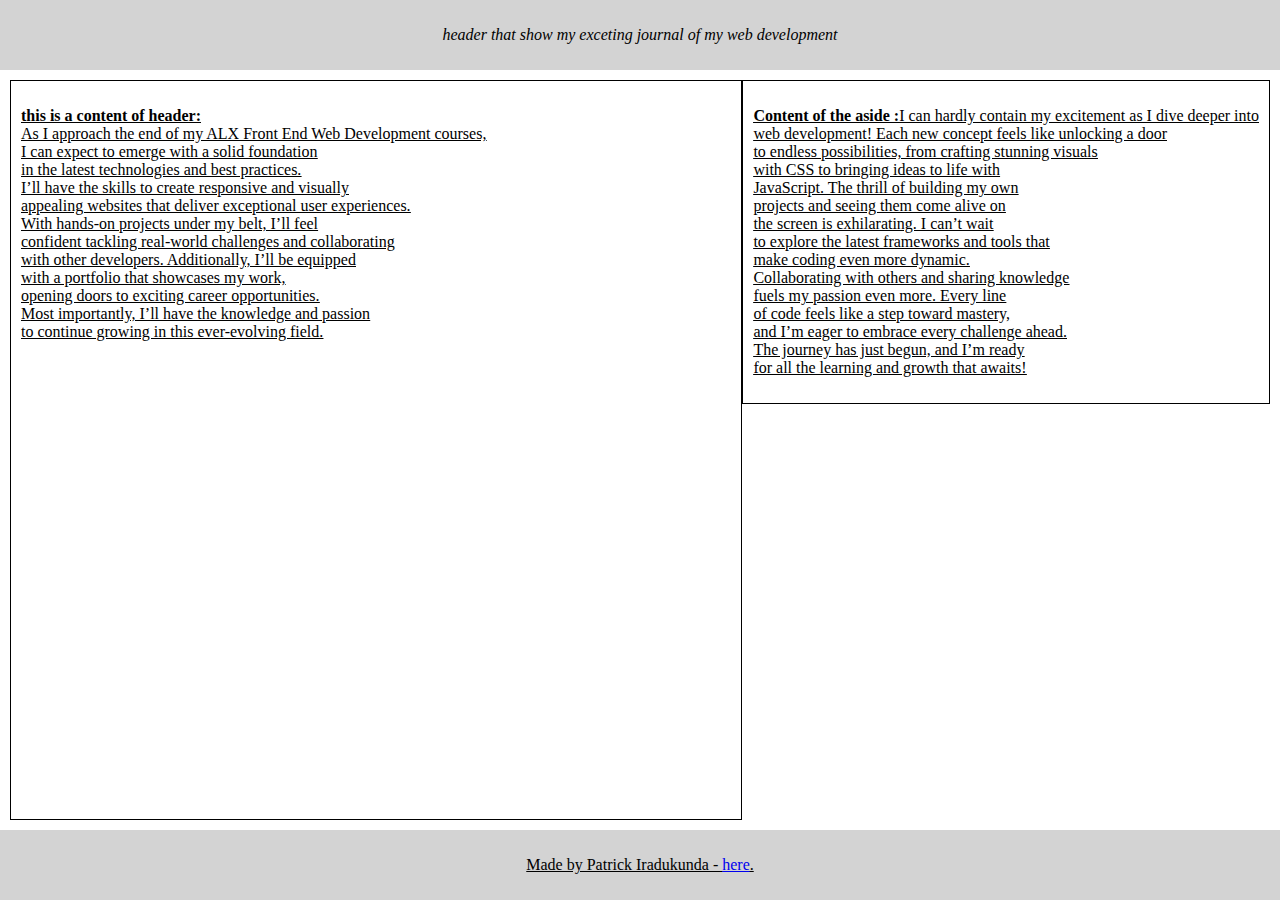
==== index.html @ 76df624b "Styled layout using flexbox , index.html and adjusted project structure" ====
<!DOCTYPE html>
<html lang="en">
<head>
    <meta charset="UTF-8">
    <meta name="viewport" content="width=device-width, initial-scale=1.0">
    <title>HTML Page</title>
    <link href="base.css" rel="stylesheet">
    <link href="styles.css" rel="stylesheet">
</head>
<body>
    <header>
     <p><i>header that show my exceting journal  of my web development </i></p>
                
    </header>

    <main>
        <article>
            <p><b><u>this is a content of header: <u></b> <br>As I approach the end of my ALX Front End Web Development courses,<br> I can expect to emerge with a solid foundation <br>in the latest technologies and best practices.<br> I’ll have the skills to create responsive and visually<br> appealing websites that deliver exceptional user experiences.<br> With hands-on projects under my belt, I’ll feel<br> confident tackling real-world challenges and collaborating<br> with other developers. Additionally, I’ll be equipped<br> with a portfolio that showcases my work,<br> opening doors to exciting career opportunities. <br>Most importantly, I’ll have the knowledge and passion<br> to continue growing in this ever-evolving field.</p>
        </article>
        <aside>
            <p><b><u>Content of the aside :</u></b>I can hardly contain my excitement as I dive deeper into <br>web development! Each new concept feels like unlocking a door <br>to endless possibilities, from crafting stunning visuals<br> with CSS to bringing ideas to life with <br>JavaScript. The thrill of building my own<br> projects and seeing them come alive on <br>the screen is exhilarating. I can’t wait<br> to explore the latest frameworks and tools that<br> make coding even more dynamic.<br> Collaborating with others and sharing knowledge<br> fuels my passion even more. Every line <br>of code feels like a step toward mastery,<br> and I’m eager to embrace every challenge ahead.<br> The journey has just begun, and I’m ready<br> for all the learning and growth that awaits! </p></u></b></p>
        </aside>
    </main>

    <footer>
        <p>Made by Patrick Iradukunda - <a href="https://example.com" target="_blank">here</a>.</p>
    </footer>
</body>
</html>
---- styles.css ----
/* 1. Apply flexbox to body */
body {
    display: flex;
    flex-direction: column; /* Stacks header, main, and footer in a column */
    margin: 0;
    height: 100vh; /* Ensure the body takes up the entire viewport height */
}

/* 2. Apply flexbox to main */
main {
    display: flex;
    flex-direction: row; /* Layout article and aside side by side */
    flex: auto; /* Ensure it adapts automatically */
}

/* 3. Article and aside width */
article {
    flex: 2; /* Takes 2/3 of the space */
    overflow-y: auto; /* Allows scrolling */
    padding: 10px;
}

aside {
    flex: 1; /* Takes 1/3 of the space */
    overflow-y: auto; /* Allows scrolling */
    padding: 10px;
}

/* 4. Styling header and footer */
header, footer {
    background-color: lightgray; /* Add color for visibility */
    padding: 10px;
    text-align: center;
}

/* Optional - Add some space and borders for visualization */
article, aside {
    border: 1px solid black;
}

main {
    flex: 1;
    padding: 10px;
}
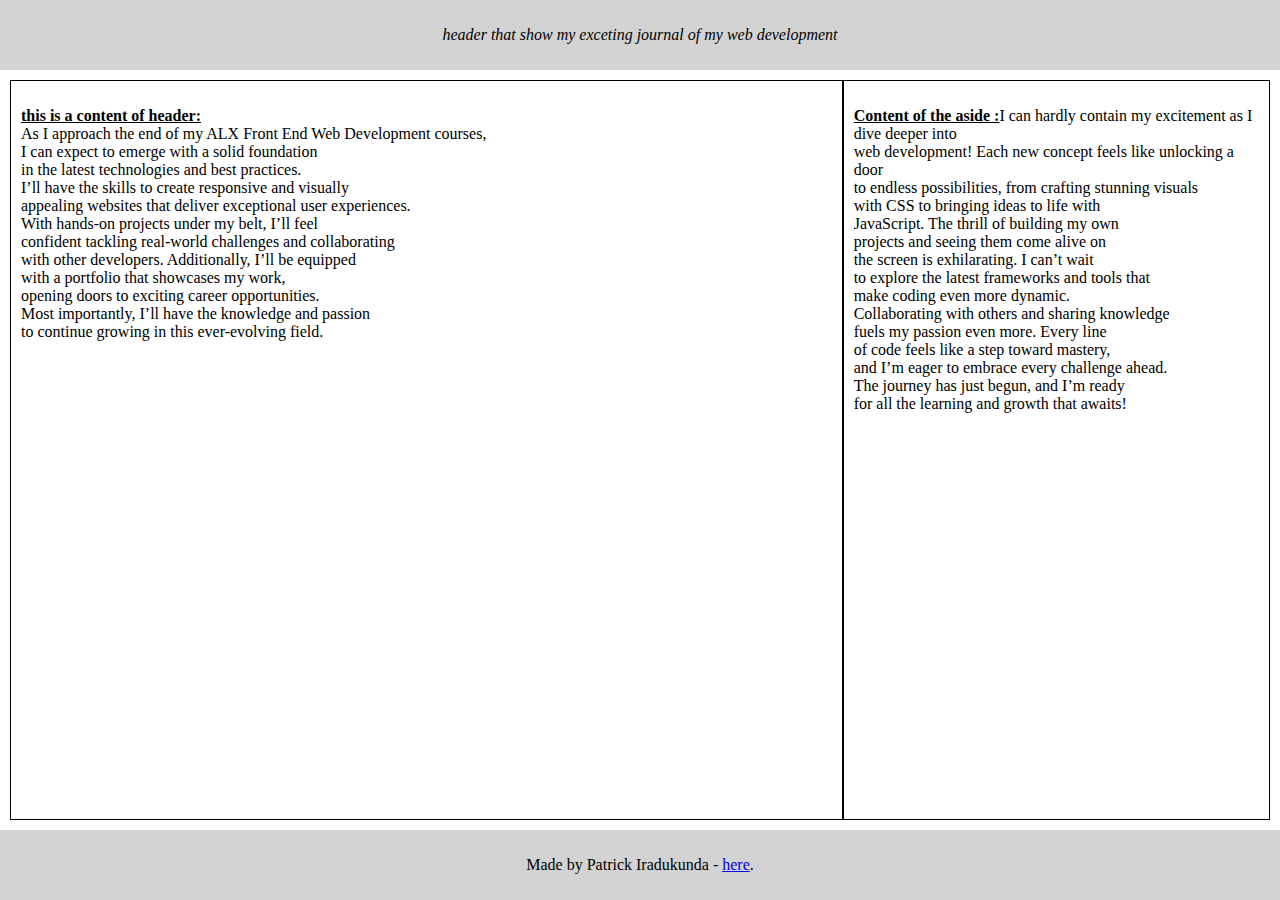
==== commit d14a5438: "modifiton of index.html and styles.css" ====
--- a/index.html
+++ b/index.html
@@ -7,7 +7,7 @@
     <link href="base.css" rel="stylesheet">
     <link href="styles.css" rel="stylesheet">
 </head>
-<body>
+<body class="works_on_smartphone">
     <header>
      <p><i>header that show my exceting journal  of my web development </i></p>
                 
@@ -15,7 +15,7 @@
 
     <main>
         <article>
-            <p><b><u>this is a content of header: <u></b> <br>As I approach the end of my ALX Front End Web Development courses,<br> I can expect to emerge with a solid foundation <br>in the latest technologies and best practices.<br> I’ll have the skills to create responsive and visually<br> appealing websites that deliver exceptional user experiences.<br> With hands-on projects under my belt, I’ll feel<br> confident tackling real-world challenges and collaborating<br> with other developers. Additionally, I’ll be equipped<br> with a portfolio that showcases my work,<br> opening doors to exciting career opportunities. <br>Most importantly, I’ll have the knowledge and passion<br> to continue growing in this ever-evolving field.</p>
+            <p><b><u>this is a content of header: </u></b> <br>As I approach the end of my ALX Front End Web Development courses,<br> I can expect to emerge with a solid foundation <br>in the latest technologies and best practices.<br> I’ll have the skills to create responsive and visually<br> appealing websites that deliver exceptional user experiences.<br> With hands-on projects under my belt, I’ll feel<br> confident tackling real-world challenges and collaborating<br> with other developers. Additionally, I’ll be equipped<br> with a portfolio that showcases my work,<br> opening doors to exciting career opportunities. <br>Most importantly, I’ll have the knowledge and passion<br> to continue growing in this ever-evolving field.</p>
         </article>
         <aside>
             <p><b><u>Content of the aside :</u></b>I can hardly contain my excitement as I dive deeper into <br>web development! Each new concept feels like unlocking a door <br>to endless possibilities, from crafting stunning visuals<br> with CSS to bringing ideas to life with <br>JavaScript. The thrill of building my own<br> projects and seeing them come alive on <br>the screen is exhilarating. I can’t wait<br> to explore the latest frameworks and tools that<br> make coding even more dynamic.<br> Collaborating with others and sharing knowledge<br> fuels my passion even more. Every line <br>of code feels like a step toward mastery,<br> and I’m eager to embrace every challenge ahead.<br> The journey has just begun, and I’m ready<br> for all the learning and growth that awaits! </p></u></b></p>
--- a/styles.css
+++ b/styles.css
@@ -42,3 +42,12 @@
     flex: 1;
     padding: 10px;
 }
+@media (max-width: 768px) {
+    main {
+        flex-direction: column; /* Stack article and aside vertically on smaller screens */
+    }
+
+    article, aside {
+        flex: 1; /* Ensure both article and aside take full width in the stacked layout */
+    }
+}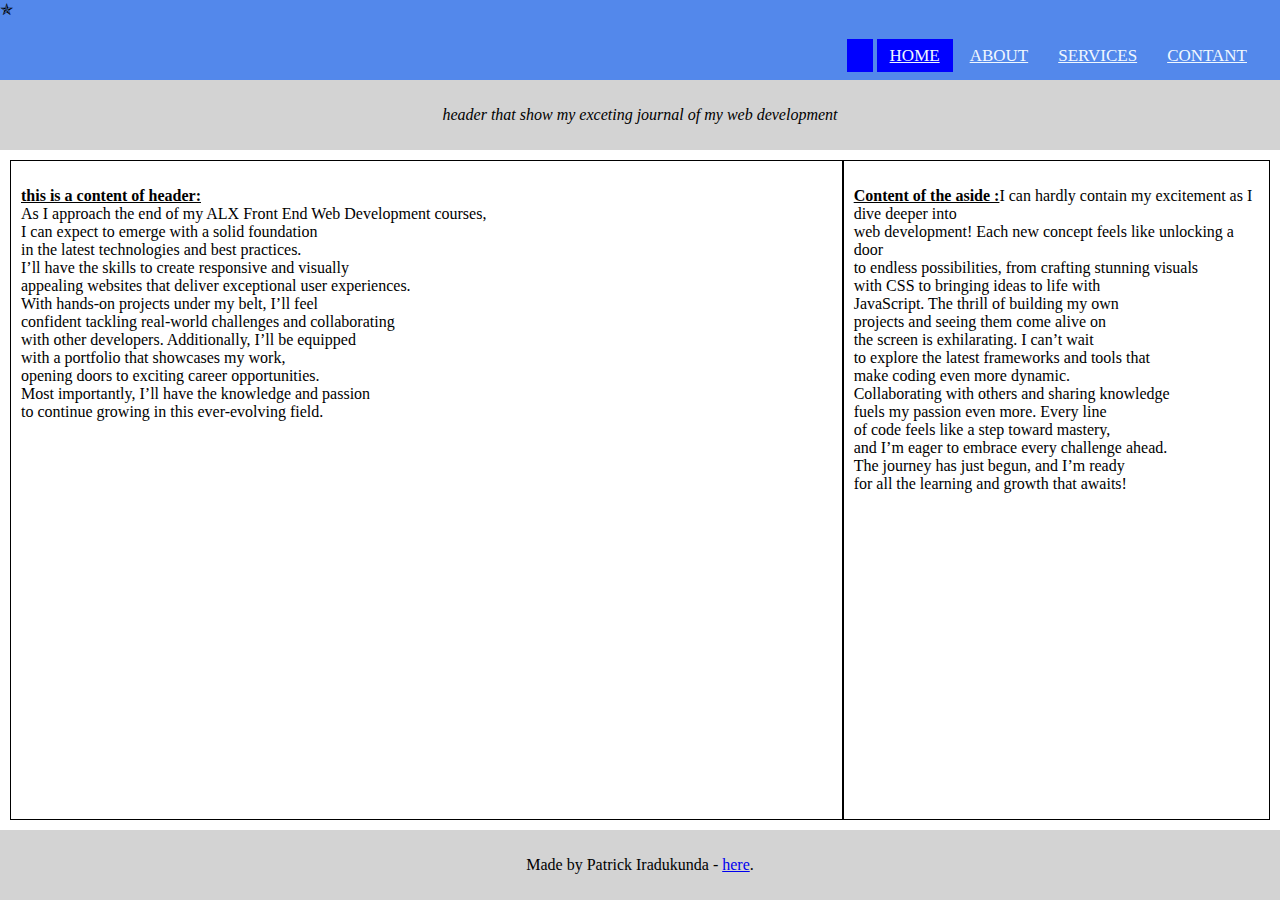
==== commit f5ff467b: "modification of document index.html styles.css" ====
--- a/index.html
+++ b/index.html
@@ -8,6 +8,17 @@
     <link href="styles.css" rel="stylesheet">
 </head>
 <body class="works_on_smartphone">
+    <nav><label class="log">✯</label>
+    <ul>
+        <li> <a class="active"></a></li>
+        <li><a  class="active" href="#">home</a></li>
+        <li><a href="#">about</a></li>
+        <li><a href="#">services</a></li>
+        <li><a href="#">contant</a></li>
+    </ul>
+    </nav>
+    
+    
     <header>
      <p><i>header that show my exceting journal  of my web development </i></p>
                 
--- a/styles.css
+++ b/styles.css
@@ -50,4 +50,36 @@
     article, aside {
         flex: 1; /* Ensure both article and aside take full width in the stacked layout */
     }
-}+}
+nav{
+    background-color: rgb(83, 136, 235);
+    height: 80px;
+    width: 100%;
+}
+label.logo{
+    color: rgb(247, 243, 11);
+    font-size: 70px;
+    line-height: 90px
+    padding:  75px
+}
+nav ul{
+    float: right;
+    margin-right: 20px;
+}
+nav ul li{
+    display: inline-block;
+    line-height: 80px;
+    margin: 0px;
+    
+} 
+nav ul li a{
+    color: aliceblue;
+    font-size: 17px;
+    padding: 7px 13px;
+    text-transform: uppercase;
+}
+a.active, a:hover{
+    background: blue;
+    transition: 3s;
+
+}
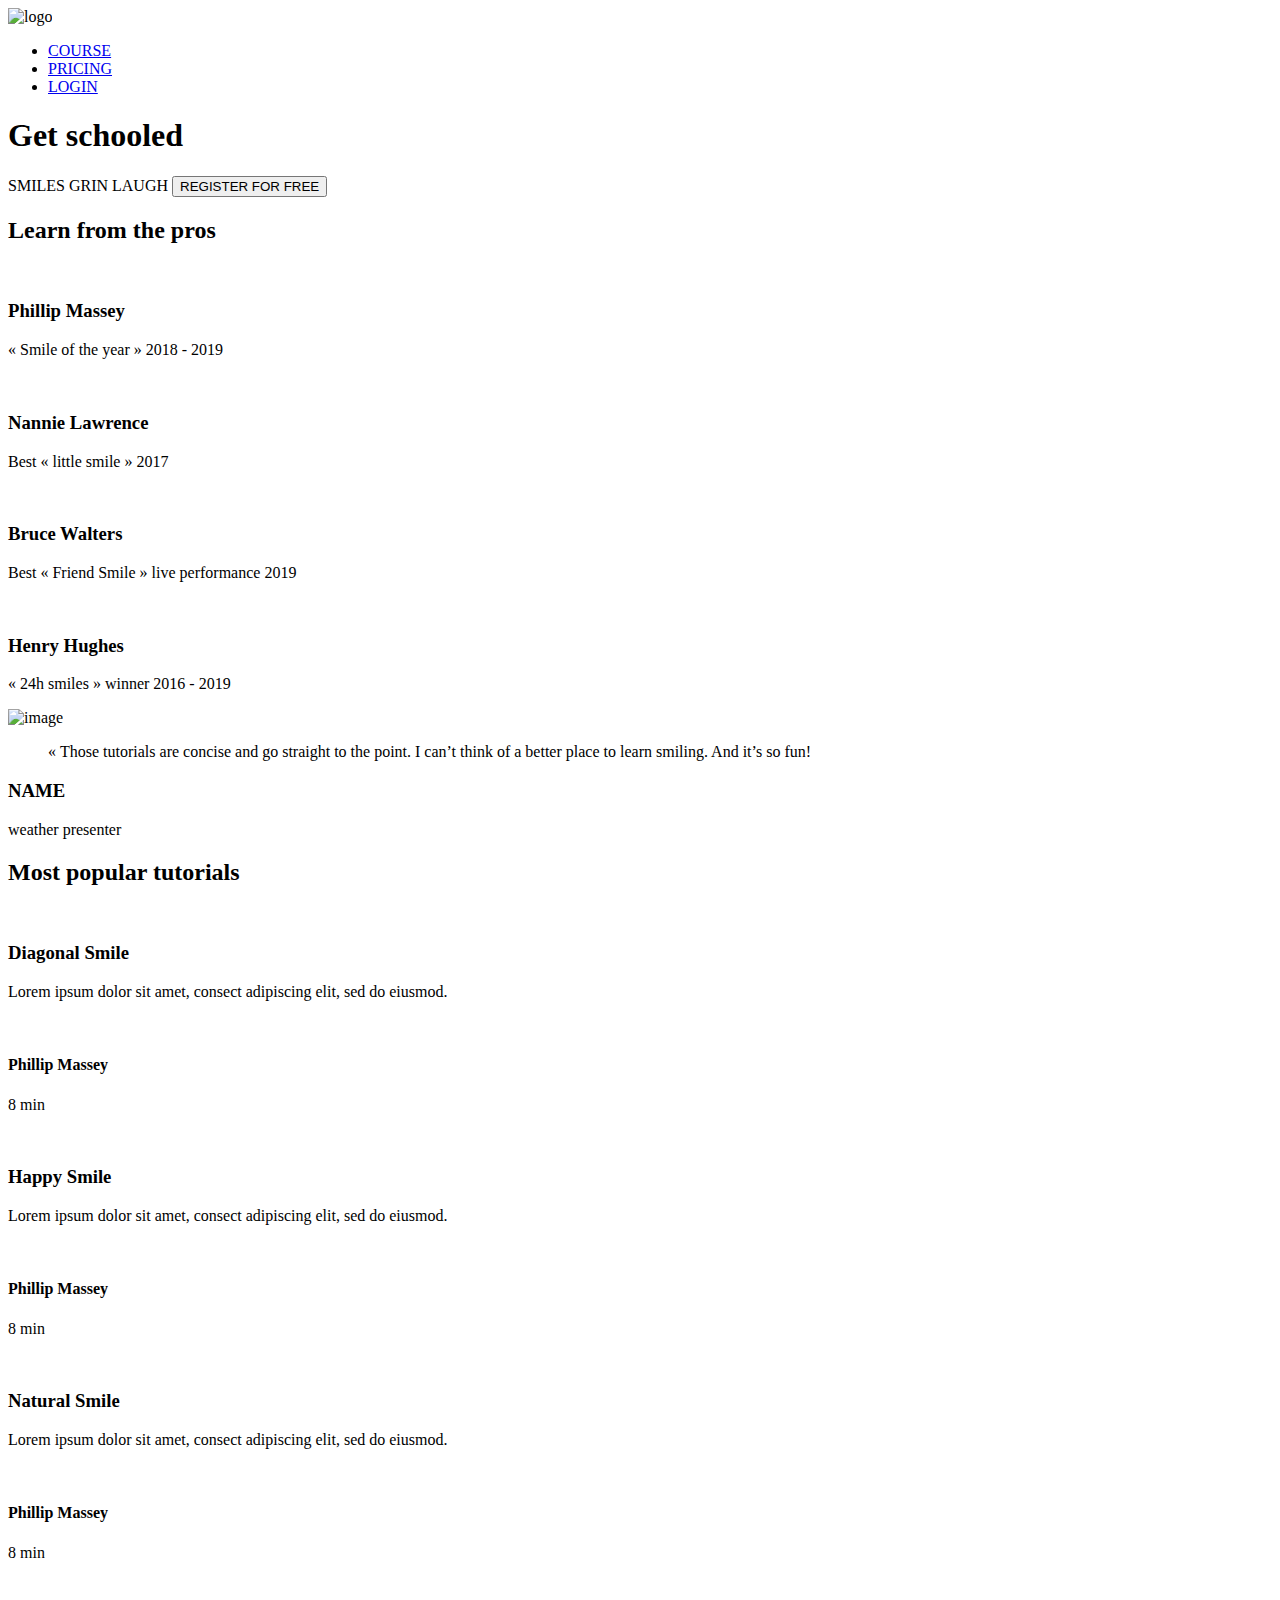
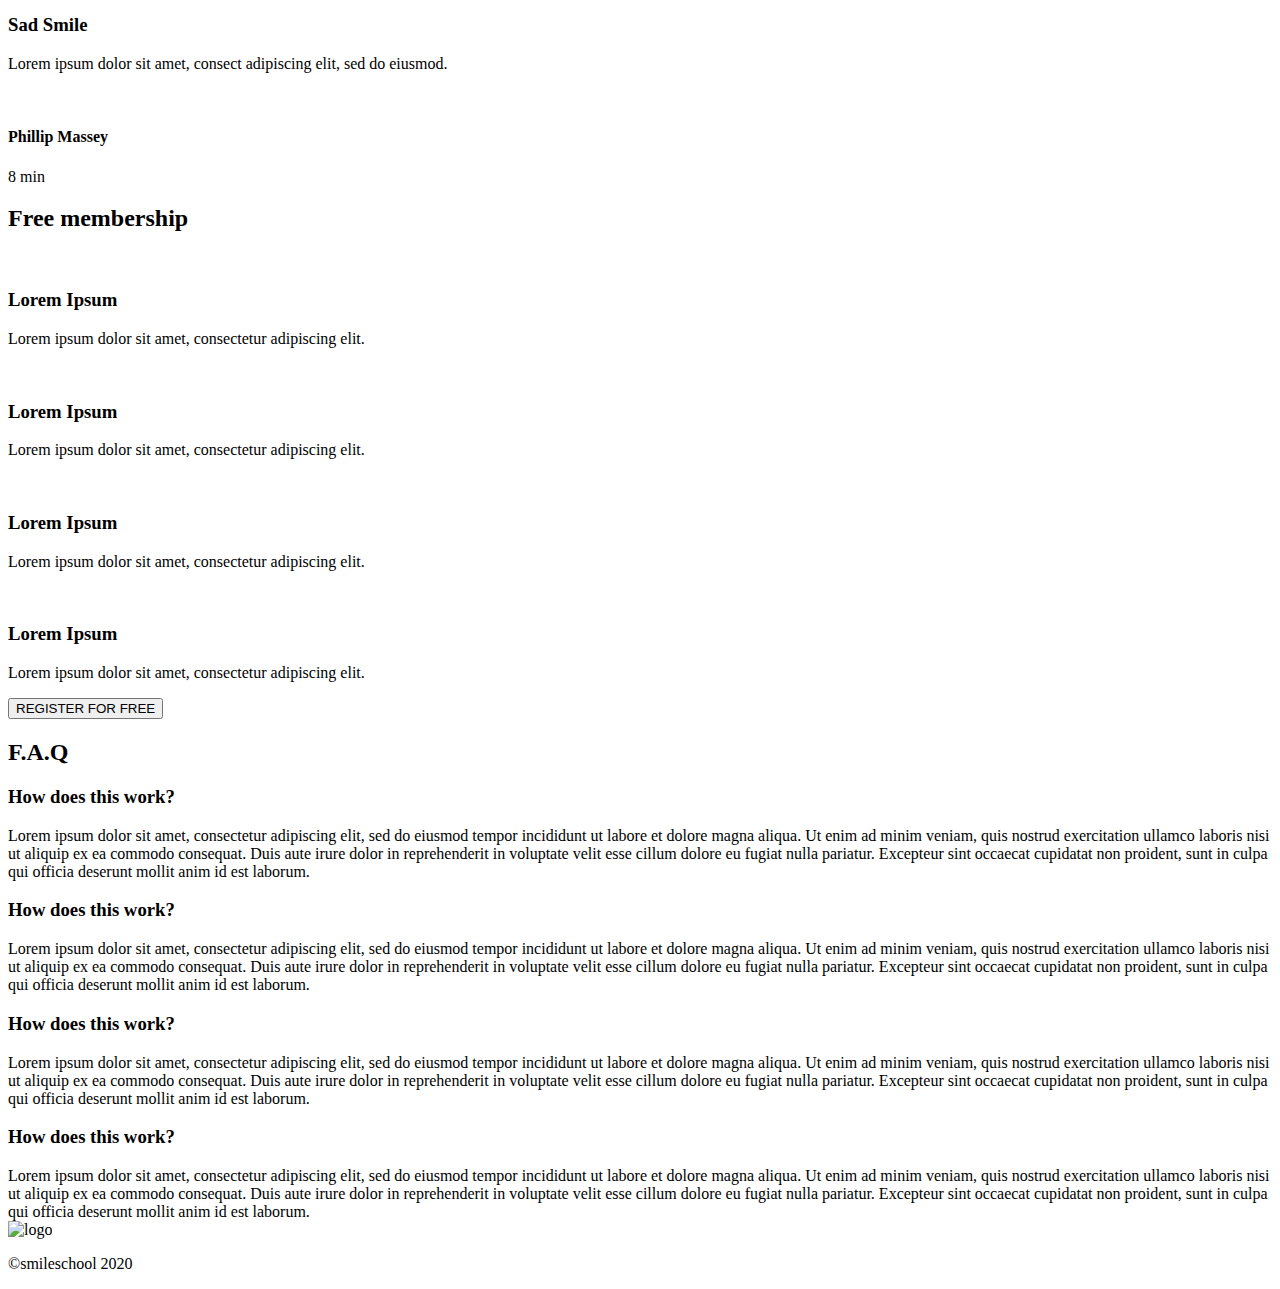
==== commit 91f117e8: "Add Smile School website project with README and index.html" ====
--- a/index.html
+++ b/index.html
@@ -3,38 +3,209 @@
 <head>
     <meta charset="UTF-8">
     <meta name="viewport" content="width=device-width, initial-scale=1.0">
-    <title>HTML Page</title>
-    <link href="base.css" rel="stylesheet">
-    <link href="styles.css" rel="stylesheet">
+    <script src="https://kit.fontawesome.com/4a2b055604.js" crossorigin="anonymous"></script>
+    <title>Document</title>
 </head>
-<body class="works_on_smartphone">
-    <nav><label class="log">✯</label>
-    <ul>
-        <li> <a class="active"></a></li>
-        <li><a  class="active" href="#">home</a></li>
-        <li><a href="#">about</a></li>
-        <li><a href="#">services</a></li>
-        <li><a href="#">contant</a></li>
-    </ul>
-    </nav>
-    
-    
+<body>
     <header>
-     <p><i>header that show my exceting journal  of my web development </i></p>
-                
+        <nav>
+            <img src="https://fakeimg.pl/250x250?text=Sample+Logo" alt="logo">
+          
+            <ul>
+                <li><a href="#">COURSE</a></li>
+                <li><a href="#">PRICING</a></li>
+                <li><a href="#">LOGIN</a></li>
+            </ul>
+        </nav>
+        
     </header>
+    <main>
+        <section>
+            <div>
+                <h1>Get schooled</h1>
+                <span>SMILES</span>
+                <span>GRIN</span>
+                <span>LAUGH</span>
+                <button>REGISTER FOR FREE</button>
+            </div>
+            <div>
+                <h2>Learn from the pros</h2>
+                <div>
+                    <div>
+                        <img src="./images/1 (3).png" alt="">
+                        <h3>Phillip Massey</h3>
+                        <p>« Smile of the year » 2018 - 2019</p>
+                    </div>
+                    <div>
+                        <img src="./images/6.png" alt="">
+                        <h3>Nannie Lawrence</h3>
+                        <p>Best « little smile » 2017</p>
+                    </div>
+                    <div>
+                        <img src="./images/7.png" alt="">
+                        <h3>Bruce Walters</h3>
+                        <p>Best « Friend Smile » live performance 2019</p>
+                    </div>
+                    <div>
+                        <img src="./images/8.png" alt="">
+                        <h3>Henry Hughes</h3>
+                        <p>« 24h smiles » winner 2016 - 2019</p>
+                    </div>
+                </div>
+            </div>
+        </section>
+        <section>
+            <div>
+                <img src="./images/Bitmap.png" alt="image">
+            </div>
+            <div>
+                <blockquote>« Those tutorials are concise and go straight to the point. I can’t think of a better place to learn smiling. And it’s so fun!</blockquote>
+                <h3>NAME</h3>
+                <P>weather presenter</P>
+            </div>
+        </section>
+        <section>
+            <h2>Most popular tutorials</h2>
+            <div>
+                <img src="./images/Bitmap (1).png" alt="">
+                <h3>Diagonal Smile</h3>
+                <p>Lorem ipsum dolor sit amet, consect adipiscing elit, sed do eiusmod.</p>
+                <div>
+                    <img src="./images/1 (3).png" alt="">
+                    <h4>Phillip Massey</h4>
+                </div>
+                <div>
+                    <div><i class="fa-solid fa-star"></i></div>
+                    <div><i class="fa-solid fa-star"></i></div>
+                    <div><i class="fa-solid fa-star"></i></div>
+                    <div><i class="fa-solid fa-star"></i></div>
+                    <div><i class="fa-solid fa-star"></i></div>
+                </div>
+                <p>8 min</p>
+            </div>
+            <div>
+                <img src="./images/Bitmap (4).png" alt="">
+                <h3>Happy Smile</h3>
+                <p>Lorem ipsum dolor sit amet, consect adipiscing elit, sed do eiusmod.</p>
+                <div>
+                    <img src="./images/1 (3).png" alt="">
+                    <h4>Phillip Massey</h4>
+                </div>
+                <div>
+                    <div><i class="fa-solid fa-star"></i></div>
+                    <div><i class="fa-solid fa-star"></i></div>
+                    <div><i class="fa-solid fa-star"></i></div>
+                    <div><i class="fa-solid fa-star"></i></div>
+                    <div><i class="fa-solid fa-star"></i></div>
+                </div>
+                <p>8 min</p>
+            </div>
+            <div>
+                <img src="./images/Bitmap (3).png" alt="">
+                <h3>Natural Smile</h3>
+                <p>Lorem ipsum dolor sit amet, consect adipiscing elit, sed do eiusmod.</p>
+                <div>
+                    <img src="./images/1 (3).png" alt="">
+                    <h4>Phillip Massey</h4>
+                </div>
+                <div>
+                    <div><i class="fa-solid fa-star"></i></div>
+                    <div><i class="fa-solid fa-star"></i></div>
+                    <div><i class="fa-solid fa-star"></i></div>
+                    <div><i class="fa-solid fa-star"></i></div>
+                    <div><i class="fa-solid fa-star"></i></div>
+                </div>
+                <p>8 min</p>
+            </div>
+            <div>
+                <img src="./images/Bitmap (2).png" alt="">
+                <h3>Sad Smile</h3>
+                <p>Lorem ipsum dolor sit amet, consect adipiscing elit, sed do eiusmod.</p>
+                <div>
+                    <img src="./images/1 (3).png" alt="">
+                    <h4>Phillip Massey</h4>
+                </div>
+                <div>
+                    <div><i class="fa-solid fa-star"></i></div>
+                    <div><i class="fa-solid fa-star"></i></div>
+                    <div><i class="fa-solid fa-star"></i></div>
+                    <div><i class="fa-solid fa-star"></i></div>
+                    <div><i class="fa-solid fa-star"></i></div>
+                </div>
+                <p>8 min</p>
+            </div>
+        </section>
+        <section>
+            <h2>Free membership</h2>
+            <div>
+                <img src="./images/smile.svg" alt="">
+                <h3>Lorem Ipsum</h3>
+                <p>Lorem ipsum dolor sit amet, consectetur adipiscing elit.</p>
+            </div>
+            <div>
+                <img src="./images/smile.svg" alt="">
+                <h3>Lorem Ipsum</h3>
+                <p>Lorem ipsum dolor sit amet, consectetur adipiscing elit.</p>
+            </div>
+            <div>
+                <img src="./images/smile.svg" alt="">
+                <h3>Lorem Ipsum</h3>
+                <p>Lorem ipsum dolor sit amet, consectetur adipiscing elit.</p>
+            </div>
+            <div>
+                <img src="./images/smile.svg" alt="">
+                <h3>Lorem Ipsum</h3>
+                <p>Lorem ipsum dolor sit amet, consectetur adipiscing elit.</p>
+            </div>
+            <button>REGISTER FOR FREE</button>
+        </section>
+        <section>
+            <h2>F.A.Q</h2>
+            <div>
+                <div>
+                    <div>
+                        <h3>How does this work?</h3>
+                    </div>
+                    <div>
+                        Lorem ipsum dolor sit amet, consectetur adipiscing elit, sed do eiusmod tempor incididunt ut labore et dolore magna aliqua. Ut enim ad minim veniam, quis nostrud exercitation ullamco laboris nisi ut aliquip ex ea commodo consequat. Duis aute irure dolor in reprehenderit in voluptate velit esse cillum dolore eu fugiat nulla pariatur. Excepteur sint occaecat cupidatat non proident, sunt in culpa qui officia deserunt mollit anim id est laborum.
+                    </div>
 
-    <main>
-        <article>
-            <p><b><u>this is a content of header: </u></b> <br>As I approach the end of my ALX Front End Web Development courses,<br> I can expect to emerge with a solid foundation <br>in the latest technologies and best practices.<br> I’ll have the skills to create responsive and visually<br> appealing websites that deliver exceptional user experiences.<br> With hands-on projects under my belt, I’ll feel<br> confident tackling real-world challenges and collaborating<br> with other developers. Additionally, I’ll be equipped<br> with a portfolio that showcases my work,<br> opening doors to exciting career opportunities. <br>Most importantly, I’ll have the knowledge and passion<br> to continue growing in this ever-evolving field.</p>
-        </article>
-        <aside>
-            <p><b><u>Content of the aside :</u></b>I can hardly contain my excitement as I dive deeper into <br>web development! Each new concept feels like unlocking a door <br>to endless possibilities, from crafting stunning visuals<br> with CSS to bringing ideas to life with <br>JavaScript. The thrill of building my own<br> projects and seeing them come alive on <br>the screen is exhilarating. I can’t wait<br> to explore the latest frameworks and tools that<br> make coding even more dynamic.<br> Collaborating with others and sharing knowledge<br> fuels my passion even more. Every line <br>of code feels like a step toward mastery,<br> and I’m eager to embrace every challenge ahead.<br> The journey has just begun, and I’m ready<br> for all the learning and growth that awaits! </p></u></b></p>
-        </aside>
+                    <div>
+                        <h3>How does this work?</h3>
+                    </div>
+                    <div>
+                        Lorem ipsum dolor sit amet, consectetur adipiscing elit, sed do eiusmod tempor incididunt ut labore et dolore magna aliqua. Ut enim ad minim veniam, quis nostrud exercitation ullamco laboris nisi ut aliquip ex ea commodo consequat. Duis aute irure dolor in reprehenderit in voluptate velit esse cillum dolore eu fugiat nulla pariatur. Excepteur sint occaecat cupidatat non proident, sunt in culpa qui officia deserunt mollit anim id est laborum.
+                    </div>
+                </div>
+                <div>
+                    <div>
+                        <h3>How does this work?</h3>
+                    </div>
+                    <div>
+                        Lorem ipsum dolor sit amet, consectetur adipiscing elit, sed do eiusmod tempor incididunt ut labore et dolore magna aliqua. Ut enim ad minim veniam, quis nostrud exercitation ullamco laboris nisi ut aliquip ex ea commodo consequat. Duis aute irure dolor in reprehenderit in voluptate velit esse cillum dolore eu fugiat nulla pariatur. Excepteur sint occaecat cupidatat non proident, sunt in culpa qui officia deserunt mollit anim id est laborum.
+                    </div>
+                    <div>
+                        <h3>How does this work?</h3>
+                    </div>
+                    <div>
+                        Lorem ipsum dolor sit amet, consectetur adipiscing elit, sed do eiusmod tempor incididunt ut labore et dolore magna aliqua. Ut enim ad minim veniam, quis nostrud exercitation ullamco laboris nisi ut aliquip ex ea commodo consequat. Duis aute irure dolor in reprehenderit in voluptate velit esse cillum dolore eu fugiat nulla pariatur. Excepteur sint occaecat cupidatat non proident, sunt in culpa qui officia deserunt mollit anim id est laborum.
+                    </div>
+                </div>
+            </div>
+        </section>
     </main>
-
     <footer>
-        <p>Made by Patrick Iradukunda - <a href="https://example.com" target="_blank">here</a>.</p>
+        <section>
+            <div>
+                <img src="https://fakeimg.pl/250x250?text=Sample+Logo" alt="logo">
+                <div>
+                    <i class="fa-brands fa-facebook"></i>
+                    <i class="fa-brands fa-twitter"></i>
+                    <i class="fa-brands fa-instagram"></i>
+                </div>
+            </div>
+            <p>©smileschool 2020</p>
+        </section>
     </footer>
 </body>
-</html>
+</html>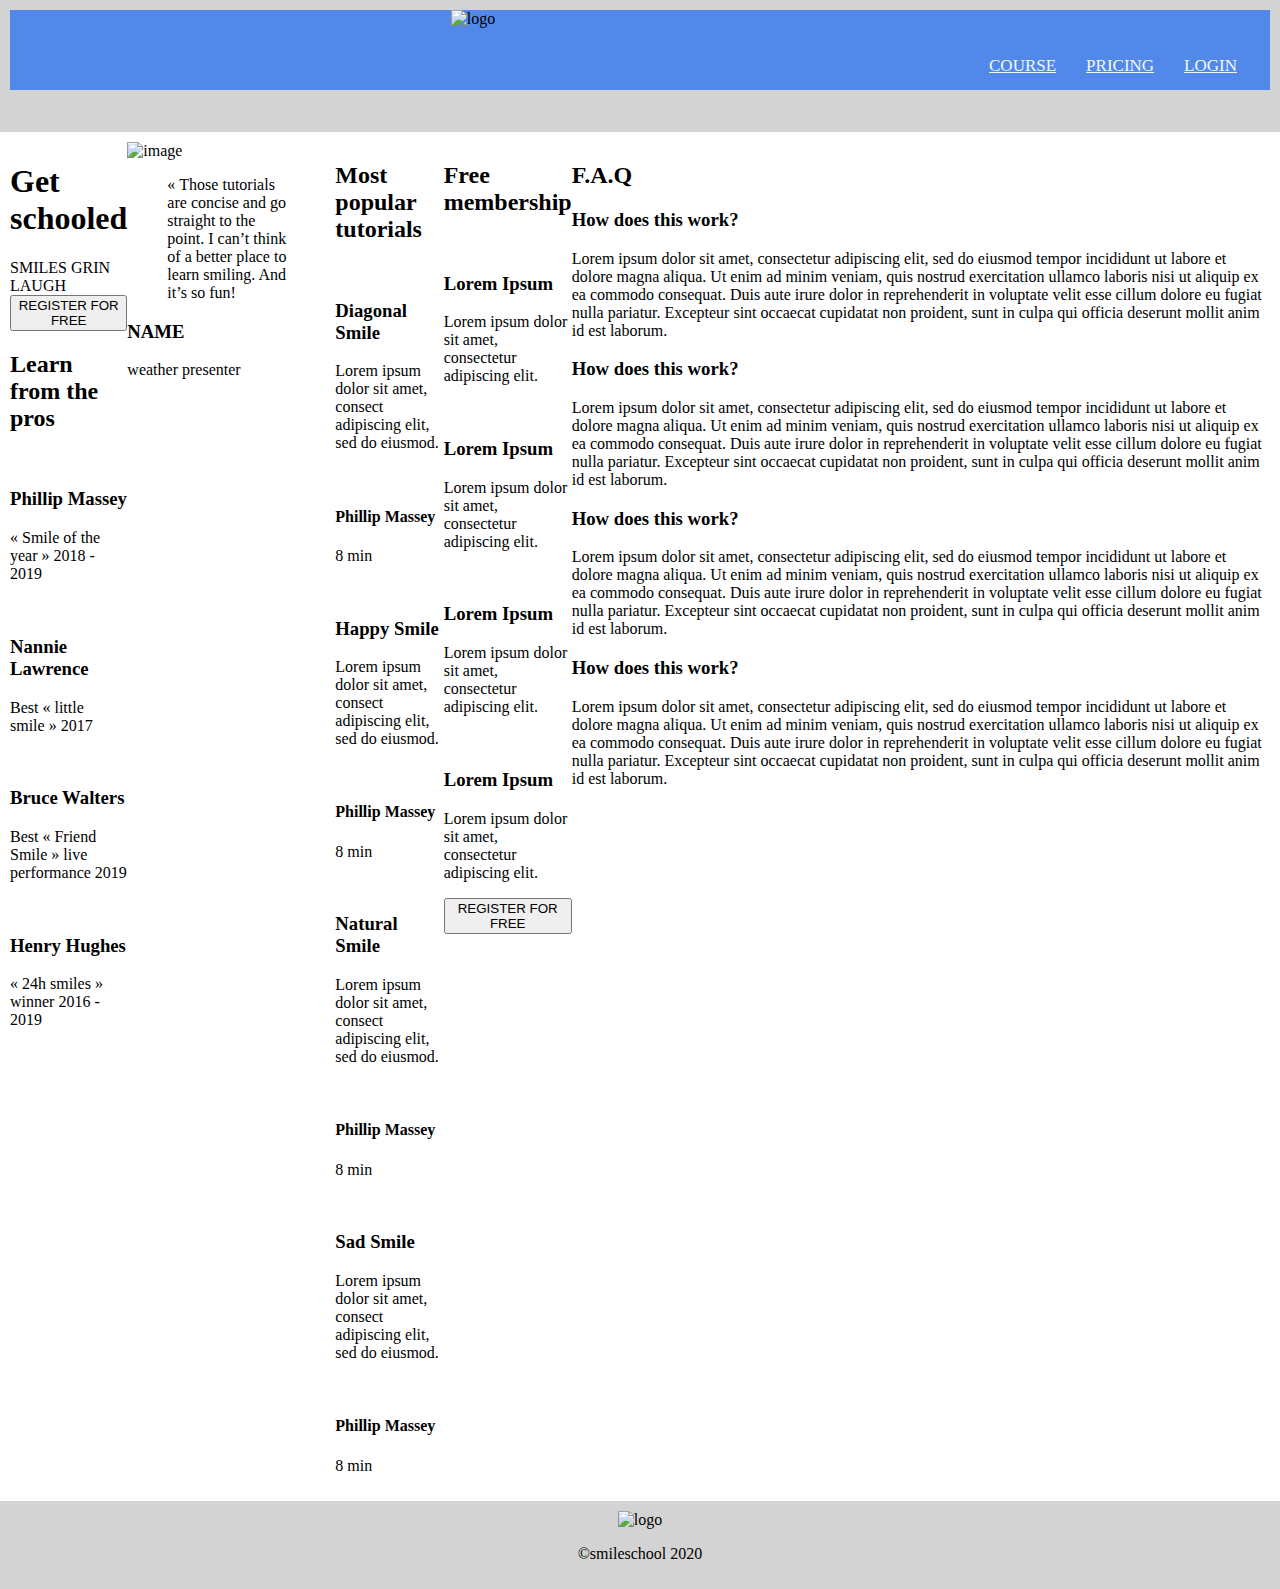
==== commit 3e0f265d: "Add styles.css and link to index.html" ====
--- a/index.html
+++ b/index.html
@@ -4,6 +4,8 @@
     <meta charset="UTF-8">
     <meta name="viewport" content="width=device-width, initial-scale=1.0">
     <script src="https://kit.fontawesome.com/4a2b055604.js" crossorigin="anonymous"></script>
+    <link rel="stylesheet" href="styles.css">
+
     <title>Document</title>
 </head>
 <body>
--- a/styles.css
+++ b/styles.css
@@ -0,0 +1,85 @@
+/* 1. Apply flexbox to body */
+body {
+    display: flex;
+    flex-direction: column; /* Stacks header, main, and footer in a column */
+    margin: 0;
+    height: 100vh; /* Ensure the body takes up the entire viewport height */
+}
+
+/* 2. Apply flexbox to main */
+main {
+    display: flex;
+    flex-direction: row; /* Layout article and aside side by side */
+    flex: auto; /* Ensure it adapts automatically */
+}
+
+/* 3. Article and aside width */
+article {
+    flex: 2; /* Takes 2/3 of the space */
+    overflow-y: auto; /* Allows scrolling */
+    padding: 10px;
+}
+
+aside {
+    flex: 1; /* Takes 1/3 of the space */
+    overflow-y: auto; /* Allows scrolling */
+    padding: 10px;
+}
+
+/* 4. Styling header and footer */
+header, footer {
+    background-color: lightgray; /* Add color for visibility */
+    padding: 10px;
+    text-align: center;
+}
+
+/* Optional - Add some space and borders for visualization */
+article, aside {
+    border: 1px solid black;
+}
+
+main {
+    flex: 1;
+    padding: 10px;
+}
+@media (max-width: 768px) {
+    main {
+        flex-direction: column; /* Stack article and aside vertically on smaller screens */
+    }
+
+    article, aside {
+        flex: 1; /* Ensure both article and aside take full width in the stacked layout */
+    }
+}
+nav{
+    background-color: rgb(83, 136, 235);
+    height: 80px;
+    width: 100%;
+}
+label.logo{
+    color: rgb(247, 243, 11);
+    font-size: 70px;
+    line-height: 90px
+    padding:  75px
+}
+nav ul{
+    float: right;
+    margin-right: 20px;
+}
+nav ul li{
+    display: inline-block;
+    line-height: 80px;
+    margin: 0px;
+    
+} 
+nav ul li a{
+    color: aliceblue;
+    font-size: 17px;
+    padding: 7px 13px;
+    text-transform: uppercase;
+}
+a.active, a:hover{
+    background: blue;
+    transition: 3s;
+
+}
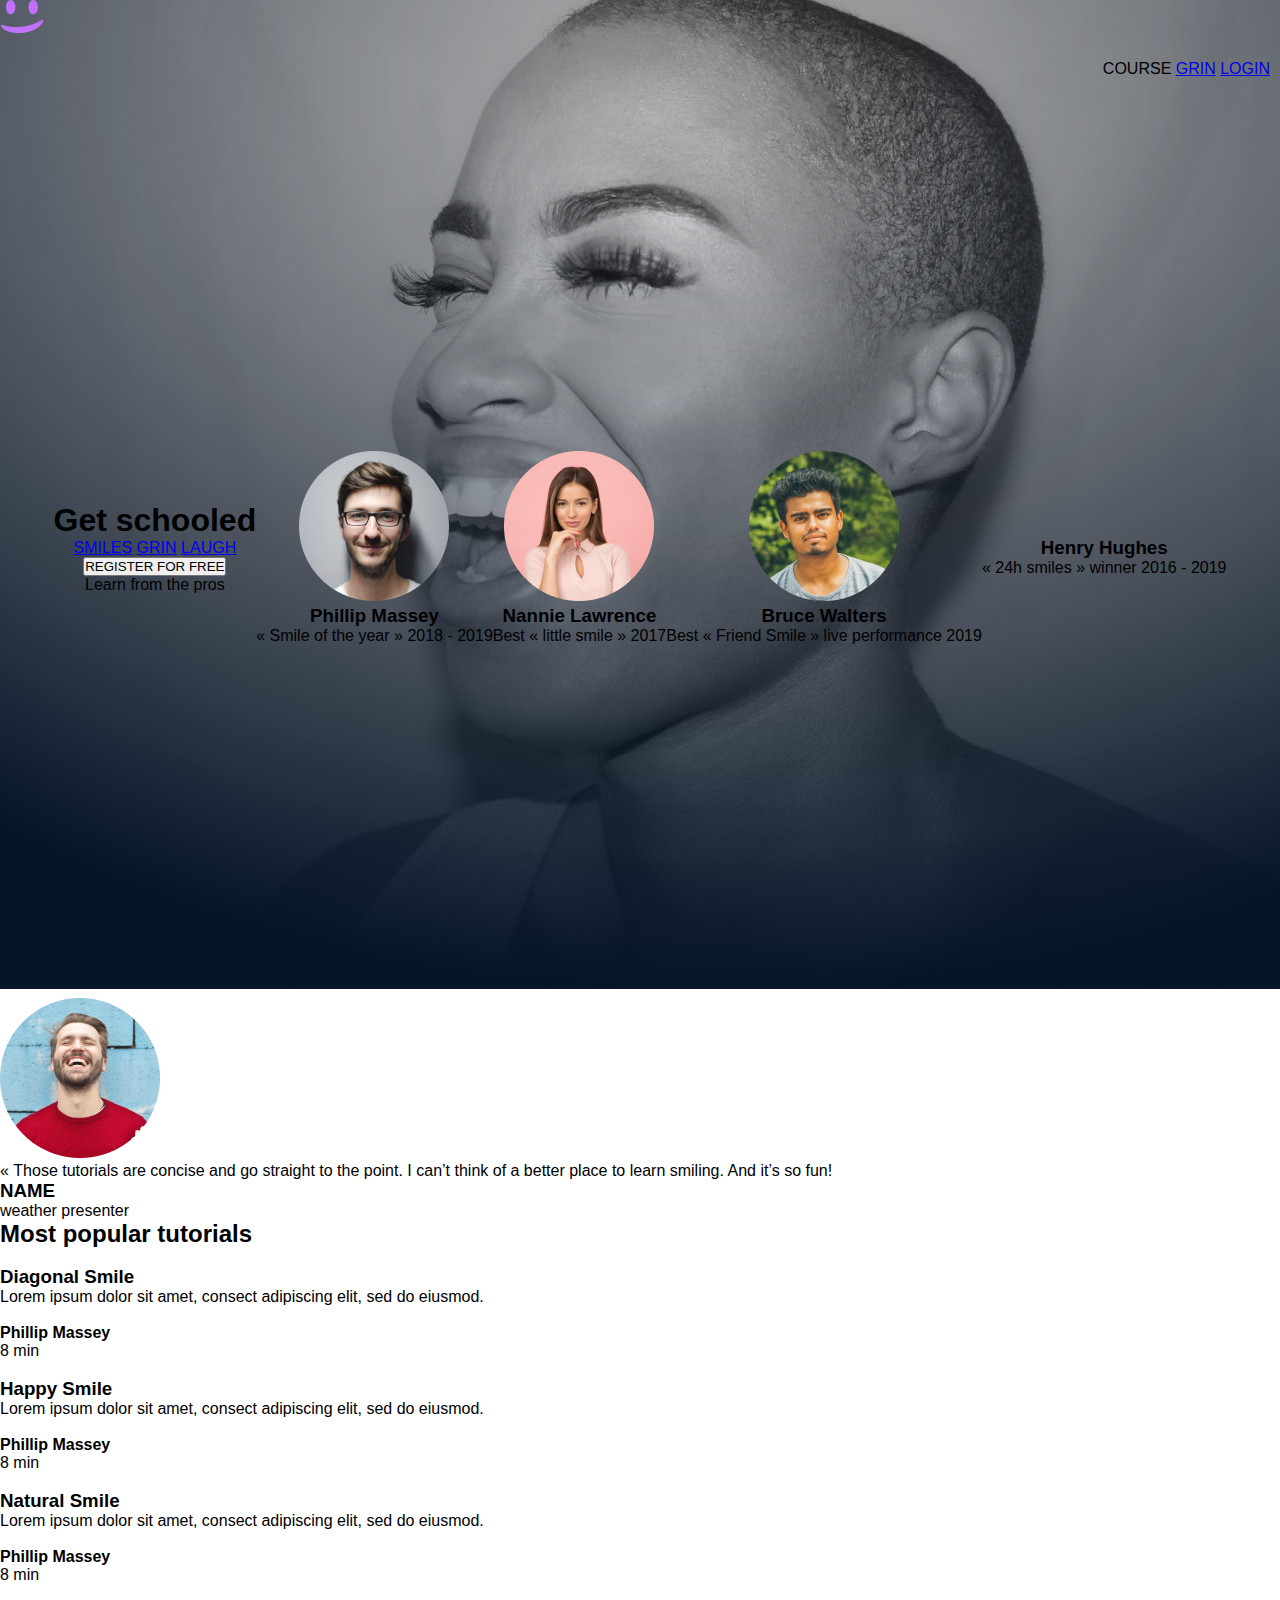
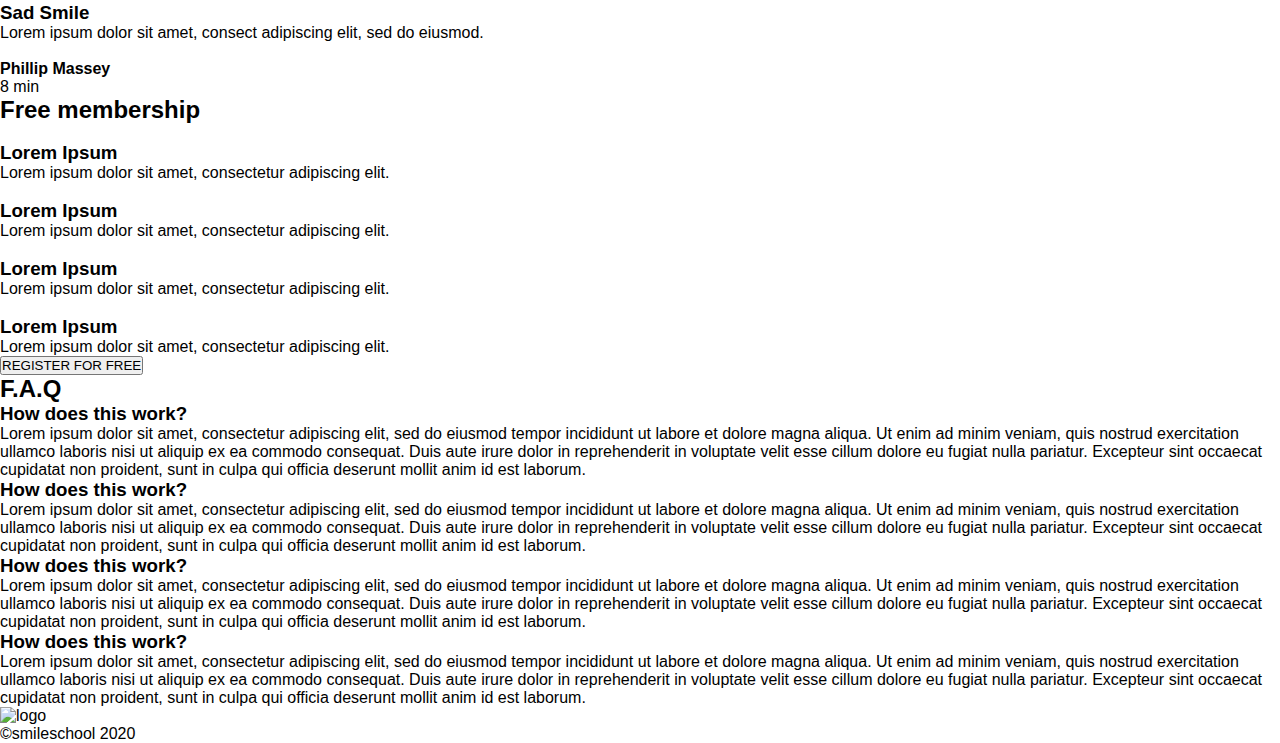
==== commit 9061014a: "add images for the project ,modified style.css and index.html" ====
--- a/index.html
+++ b/index.html
@@ -5,46 +5,60 @@
     <meta name="viewport" content="width=device-width, initial-scale=1.0">
     <script src="https://kit.fontawesome.com/4a2b055604.js" crossorigin="anonymous"></script>
     <link rel="stylesheet" href="styles.css">
+   <style>
+    body {
+        background-image: url('Object.png');
+        background-repeat: no-repeat;
+      }
+      li{
+        list-style: none;
+        display: b;
 
+      }
+    </style>
     <title>Document</title>
 </head>
 <body>
     <header>
-        <nav>
-            <img src="https://fakeimg.pl/250x250?text=Sample+Logo" alt="logo">
-          
-            <ul>
-                <li><a href="#">COURSE</a></li>
-                <li><a href="#">PRICING</a></li>
-                <li><a href="#">LOGIN</a></li>
-            </ul>
-        </nav>
-        
+        <n>
+            <a href="https://www.example.com">
+                <img src="smile.png" alt=" image logo">
+            </a>
+        <div class="header">
+            <div class="header-right">
+              <a class="#COURSE">COURSE</a>
+              <a href="#PRICING">GRIN</a>
+              <a href="#LOGIN">LOGIN</a>
+            </div>
+          </div>
     </header>
     <main>
-        <section>
-            <div>
-                <h1>Get schooled</h1>
-                <span>SMILES</span>
-                <span>GRIN</span>
-                <span>LAUGH</span>
-                <button>REGISTER FOR FREE</button>
-            </div>
-            <div>
-                <h2>Learn from the pros</h2>
-                <div>
-                    <div>
-                        <img src="./images/1 (3).png" alt="">
+         <div class="container">
+                <div class="overlay"></div>
+                <div class="content">
+                    <section>
+                    <h1>Get schooled</h1>
+                    <div class="nav">
+                        <a href="#">SMILES</a>
+                        <a href="#">GRIN</a>
+                        <a href="#">LAUGH</a>
+                    </div>
+                    <button>REGISTER FOR FREE</button>
+                    <p>Learn from the pros</p>
+                    </section>
+            </div>
+             <div>
+                        <img src="1.png" alt="">
                         <h3>Phillip Massey</h3>
                         <p>« Smile of the year » 2018 - 2019</p>
                     </div>
                     <div>
-                        <img src="./images/6.png" alt="">
+                        <img src="3.png" alt="">
                         <h3>Nannie Lawrence</h3>
                         <p>Best « little smile » 2017</p>
                     </div>
                     <div>
-                        <img src="./images/7.png" alt="">
+                        <img src="4.png" alt="">
                         <h3>Bruce Walters</h3>
                         <p>Best « Friend Smile » live performance 2019</p>
                     </div>
@@ -56,16 +70,18 @@
                 </div>
             </div>
         </section>
-        <section>
-            <div>
-                <img src="./images/Bitmap.png" alt="image">
+        <footer>
+        <section >
+            <div>
+                <img src="5.png" alt="image">
             </div>
             <div>
                 <blockquote>« Those tutorials are concise and go straight to the point. I can’t think of a better place to learn smiling. And it’s so fun!</blockquote>
                 <h3>NAME</h3>
                 <P>weather presenter</P>
             </div>
-        </section>
+        </section >
+        <footer>
         <section>
             <h2>Most popular tutorials</h2>
             <div>
--- a/styles.css
+++ b/styles.css
@@ -1,85 +1,51 @@
-/* 1. Apply flexbox to body */
-body {
-    display: flex;
-    flex-direction: column; /* Stacks header, main, and footer in a column */
+/* Basic Reset */
+* {
     margin: 0;
-    height: 100vh; /* Ensure the body takes up the entire viewport height */
+    padding: 0;
+    box-sizing: border-box;
 }
 
-/* 2. Apply flexbox to main */
-main {
+body {
+    height: 100%;
+    font-family: 'Arial', sans-serif;
+    scroll-behavior: smooth; /* For smooth scrolling */
+    Justify-content: Space-between;
+}
+.header {
+    overflow: hidden;
+    padding: 20px 10px;
+    
+  }
+  .header-right {
+    float: right;
+  }
+  .header a.logo {
+    font-size: 25px;
+    font-weight: bold;
+  }
+
+    .container {
+    position: relative;
+    height: 100vh;
     display: flex;
-    flex-direction: row; /* Layout article and aside side by side */
-    flex: auto; /* Ensure it adapts automatically */
-}
-
-/* 3. Article and aside width */
-article {
-    flex: 2; /* Takes 2/3 of the space */
-    overflow-y: auto; /* Allows scrolling */
-    padding: 10px;
-}
-
-aside {
-    flex: 1; /* Takes 1/3 of the space */
-    overflow-y: auto; /* Allows scrolling */
-    padding: 10px;
-}
-
-/* 4. Styling header and footer */
-header, footer {
-    background-color: lightgray; /* Add color for visibility */
-    padding: 10px;
+    align-items: center;
+    justify-content: center;
     text-align: center;
 }
 
-/* Optional - Add some space and borders for visualization */
-article, aside {
-    border: 1px solid black;
+.overlay {
+    position: absolute;
+    top: 0;
+    left: 0;
+    right: 0;
+    bottom: 0;
+
+    z-index: 1;
+}
+.footer {
+  background-color: blueviolet;
+  background-size: cover;
+  background-repeat: no-repeat;
+
 }
 
-main {
-    flex: 1;
-    padding: 10px;
-}
-@media (max-width: 768px) {
-    main {
-        flex-direction: column; /* Stack article and aside vertically on smaller screens */
-    }
-
-    article, aside {
-        flex: 1; /* Ensure both article and aside take full width in the stacked layout */
-    }
-}
-nav{
-    background-color: rgb(83, 136, 235);
-    height: 80px;
-    width: 100%;
-}
-label.logo{
-    color: rgb(247, 243, 11);
-    font-size: 70px;
-    line-height: 90px
-    padding:  75px
-}
-nav ul{
-    float: right;
-    margin-right: 20px;
-}
-nav ul li{
-    display: inline-block;
-    line-height: 80px;
-    margin: 0px;
-    
-} 
-nav ul li a{
-    color: aliceblue;
-    font-size: 17px;
-    padding: 7px 13px;
-    text-transform: uppercase;
-}
-a.active, a:hover{
-    background: blue;
-    transition: 3s;
-
-}
